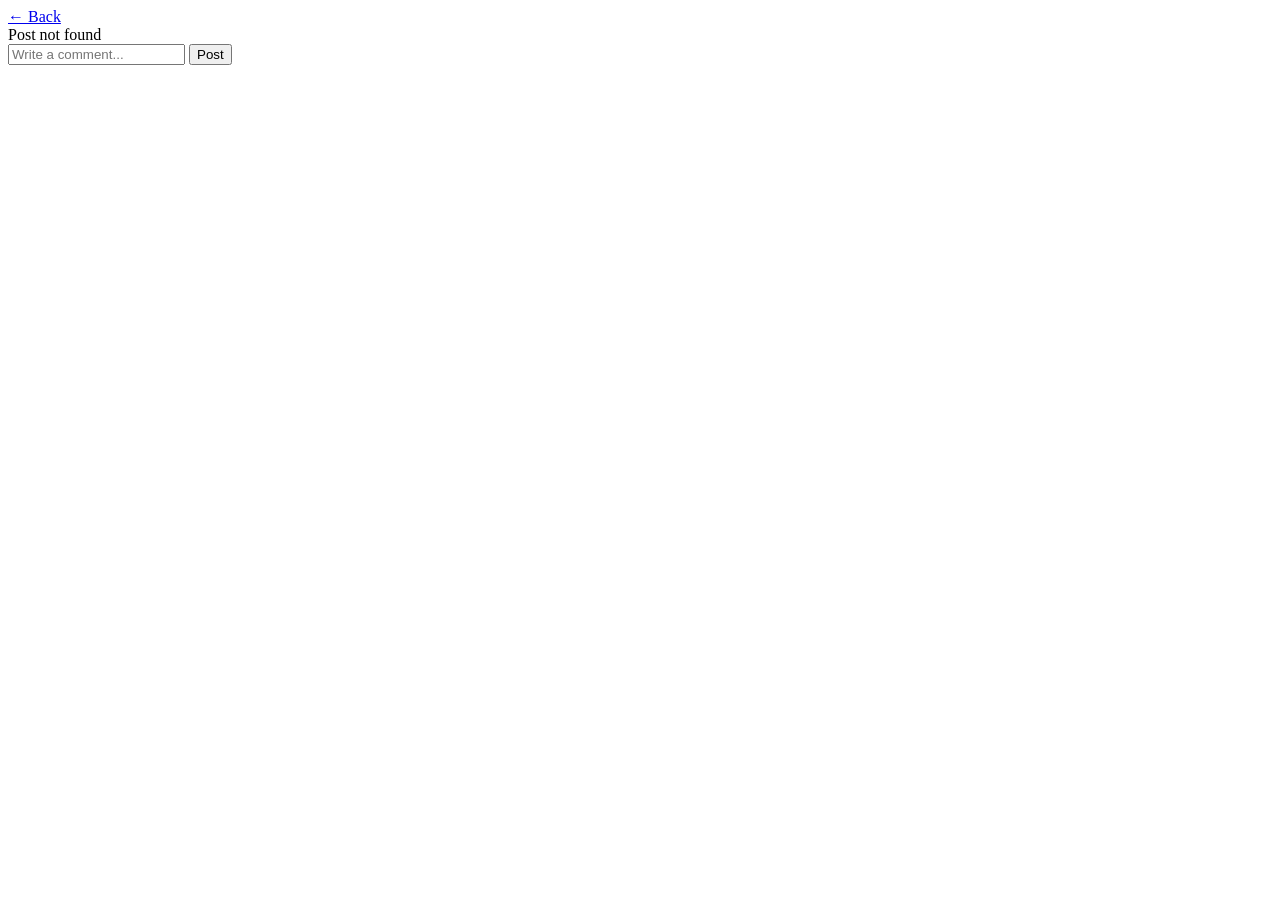
==== post.html @ bef61094 "Wip; requirment for G is applied, no css currently" ====
<!DOCTYPE html>
<html lang="en">
<head>
    <meta charset="UTF-8">
    <meta name="viewport" content="width=device-width, initial-scale=1.0">
    <title>Post</title>
    <script src="script.js" defer></script>
    <script src="post.js" defer></script>
    <link rel="stylesheet" href="style.css">
</head>
<body>
    <main>
        <a href="index.html">← Back</a>
        <div id="post-details"></div>
        <div id="post-comments"></div>
        <form id="comment-form">
            <input type="text" name="body" placeholder="Write a comment..." required>
            <button type="submit">Post</button>
        </form>
    </main>
</body>
</html>
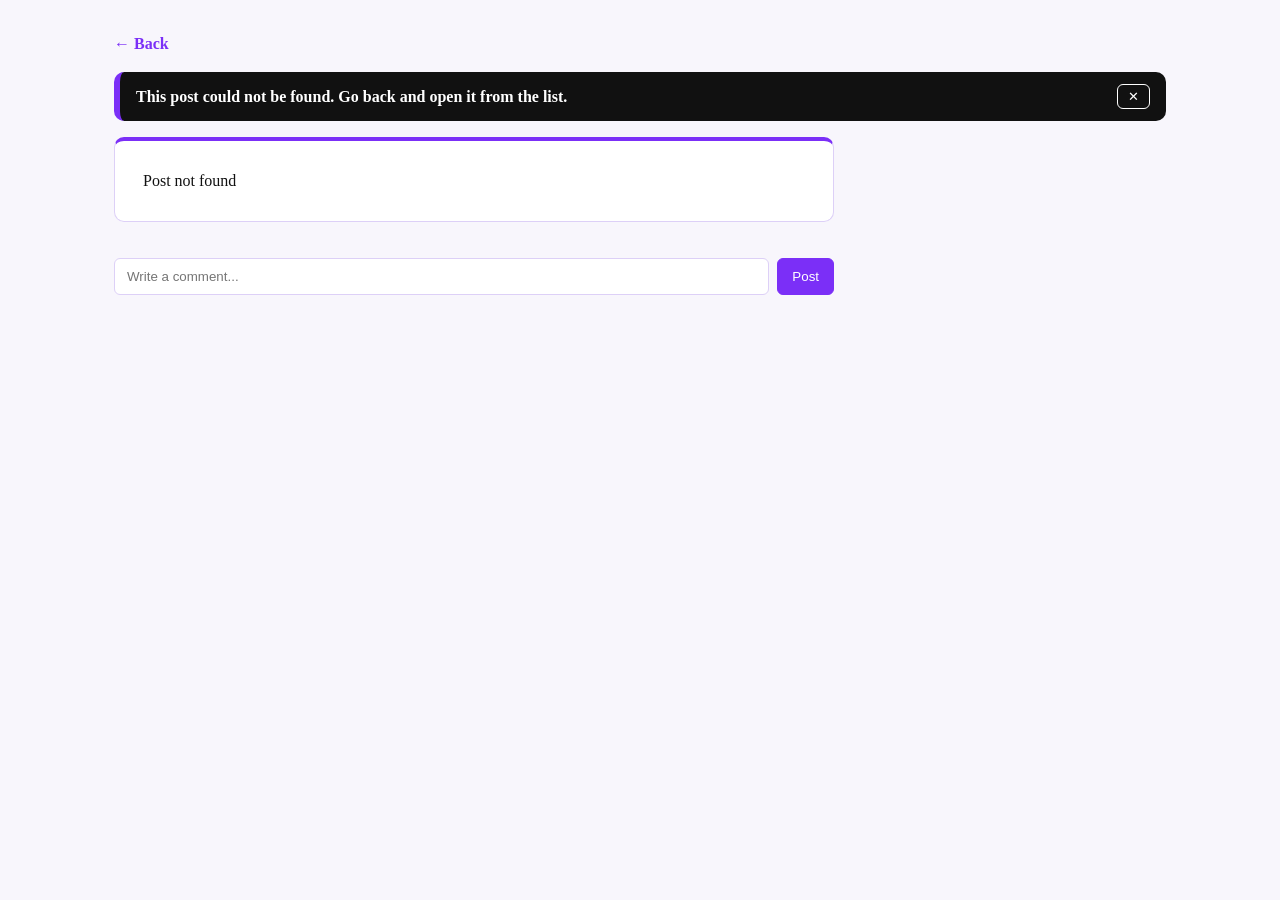
==== commit 525d56c8: "bug fixes and new styling" ====
--- a/post.html
+++ b/post.html
@@ -11,6 +11,10 @@
 <body>
     <main>
         <a href="index.html">← Back</a>
+        <div id="error-message" role="alert" hidden>
+            <p></p>
+            <button type="button" class="error-close" aria-label="Close error message">✕</button>
+        </div>
         <div id="post-details"></div>
         <div id="post-comments"></div>
         <form id="comment-form">
--- a/style.css
+++ b/style.css
@@ -0,0 +1,328 @@
+:root {
+    --purple: #7b2ff7;
+    --purple-dark: #5f1fd1;
+    --purple-light: #f1ebfd;
+    --purple-border: #ddd0f7;
+    --black: #111111;
+    --gray: #555555;
+    --white: #ffffff;
+    --background: #f8f6fc;
+}
+
+* {
+    box-sizing: border-box;
+}
+
+[hidden] {
+    display: none !important;
+}
+
+body {
+    margin: 0;
+    line-height: 1.5;
+    background: var(--background);
+    color: var(--black);
+}
+
+main {
+    padding: 16px;
+}
+
+h1, h2, h3, p {
+    margin: 0;
+}
+
+input,
+select,
+textarea {
+    padding: 10px 12px;
+    background: var(--white);
+    color: var(--black);
+    border: 1px solid var(--purple-border);
+    border-radius: 6px;
+}
+
+input:focus,
+select:focus,
+textarea:focus {
+    outline: none;
+    border-color: var(--purple);
+    box-shadow: 0 0 0 3px var(--purple-light);
+}
+
+textarea {
+    min-height: 100px;
+    resize: vertical;
+}
+
+button {
+    padding: 10px 14px;
+    background: var(--white);
+    color: var(--black);
+    border: 1px solid var(--black);
+    border-radius: 6px;
+    cursor: pointer;
+}
+
+button:hover {
+    background: var(--purple-light);
+}
+
+button[type="submit"] {
+    background: var(--purple);
+    border-color: var(--purple);
+    color: var(--white);
+}
+
+button[type="submit"]:hover {
+    background: var(--purple-dark);
+}
+
+#error-message {
+    display: flex;
+    align-items: center;
+    gap: 12px;
+    padding: 12px 16px;
+    margin-bottom: 16px;
+    background: var(--black);
+    color: var(--white);
+    border-left: 6px solid var(--purple);
+    border-radius: 10px;
+}
+
+#error-message p {
+    flex: 1;
+    font-weight: bold;
+}
+
+#error-message .error-close {
+    padding: 4px 10px;
+    background: transparent;
+    color: var(--white);
+    border-color: var(--white);
+}
+
+#error-message .error-close:hover {
+    background: var(--purple);
+    border-color: var(--purple);
+}
+
+#search-form {
+    display: flex;
+    flex-direction: column;
+    gap: 8px;
+    padding: 12px;
+    margin-bottom: 16px;
+    background: var(--black);
+    border-radius: 10px;
+}
+
+#post-container {
+    display: grid;
+    grid-template-columns: 1fr;
+    gap: 16px;
+}
+
+.post-card {
+    display: grid;
+    grid-template-columns: repeat(2, 1fr);
+    gap: 8px;
+    padding: 16px;
+    background: var(--white);
+    border: 1px solid var(--purple-border);
+    border-top: 4px solid var(--purple);
+    border-radius: 10px;
+}
+
+.post-card > :not(button) {
+    grid-column: 1 / -1;
+}
+
+.post-title {
+    font-size: 1.15rem;
+}
+
+.post-body {
+    color: var(--gray);
+}
+
+.post-tags {
+    font-size: 0.75rem;
+    font-weight: bold;
+    text-transform: uppercase;
+    color: var(--purple);
+}
+
+.post-reactions,
+.post-comment-count {
+    font-size: 0.9rem;
+    color: var(--gray);
+}
+
+.post-comment-count {
+    padding-bottom: 8px;
+    border-bottom: 1px solid var(--purple-border);
+}
+
+.details-btn {
+    background: var(--purple);
+    border-color: var(--purple);
+    color: var(--white);
+}
+
+.details-btn:hover {
+    background: var(--purple-dark);
+}
+
+.remove-btn {
+    background: var(--black);
+    color: var(--white);
+}
+
+.remove-btn:hover {
+    background: #333333;
+}
+
+.edit-form {
+    display: flex;
+    flex-direction: column;
+    gap: 12px;
+    padding: 12px;
+    background: var(--purple-light);
+    border-radius: 6px;
+}
+
+.edit-form label {
+    display: flex;
+    flex-direction: column;
+    gap: 4px;
+    font-size: 0.85rem;
+    font-weight: bold;
+}
+
+.comments-list,
+#post-comments {
+    display: flex;
+    flex-direction: column;
+    gap: 8px;
+}
+
+.comments-list {
+    margin-bottom: 12px;
+}
+
+.comments-list p,
+#post-comments p {
+    padding: 8px 12px;
+    background: var(--purple-light);
+    border-left: 3px solid var(--purple);
+    border-radius: 10px;
+    font-size: 0.9rem;
+}
+
+.comment-form,
+#comment-form {
+    display: flex;
+    gap: 8px;
+}
+
+.comment-form input,
+#comment-form input {
+    flex: 1;
+    min-width: 0;
+}
+
+a {
+    display: inline-block;
+    margin-bottom: 16px;
+    color: var(--purple);
+    font-weight: bold;
+    text-decoration: none;
+}
+
+a:hover {
+    color: var(--purple-dark);
+    text-decoration: underline;
+}
+
+#post-details {
+    display: flex;
+    flex-direction: column;
+    gap: 12px;
+    padding: 16px;
+    margin-bottom: 20px;
+    background: var(--white);
+    border: 1px solid var(--purple-border);
+    border-top: 4px solid var(--purple);
+    border-radius: 10px;
+}
+
+#post-details .post-title {
+    font-size: 1.4rem;
+}
+
+#post-details .post-body {
+    color: var(--black);
+}
+
+#post-comments {
+    margin-bottom: 16px;
+}
+
+@media (min-width: 700px) {
+    main {
+        max-width: 1100px;
+        margin: 0 auto;
+        padding: 32px 24px;
+    }
+
+    #search-form {
+        flex-direction: row;
+        flex-wrap: wrap;
+        margin-bottom: 24px;
+    }
+
+    #search-post {
+        flex: 1;
+    }
+
+    #post-container {
+        grid-template-columns: repeat(2, 1fr);
+        gap: 20px;
+        align-items: start;
+    }
+
+    .edit-form button {
+        align-self: flex-end;
+    }
+
+    #post-details,
+    #post-comments,
+    #comment-form {
+        max-width: 720px;
+    }
+
+    #post-details {
+        padding: 28px;
+    }
+
+    #post-details .post-title {
+        font-size: 1.75rem;
+    }
+}
+
+@media (min-width: 1000px) {
+    #post-container {
+        grid-template-columns: repeat(3, 1fr);
+    }
+
+    .post-card {
+        grid-template-columns: repeat(4, 1fr);
+        padding: 20px;
+    }
+
+    .post-card button {
+        padding: 6px 8px;
+        font-size: 0.8rem;
+    }
+}
